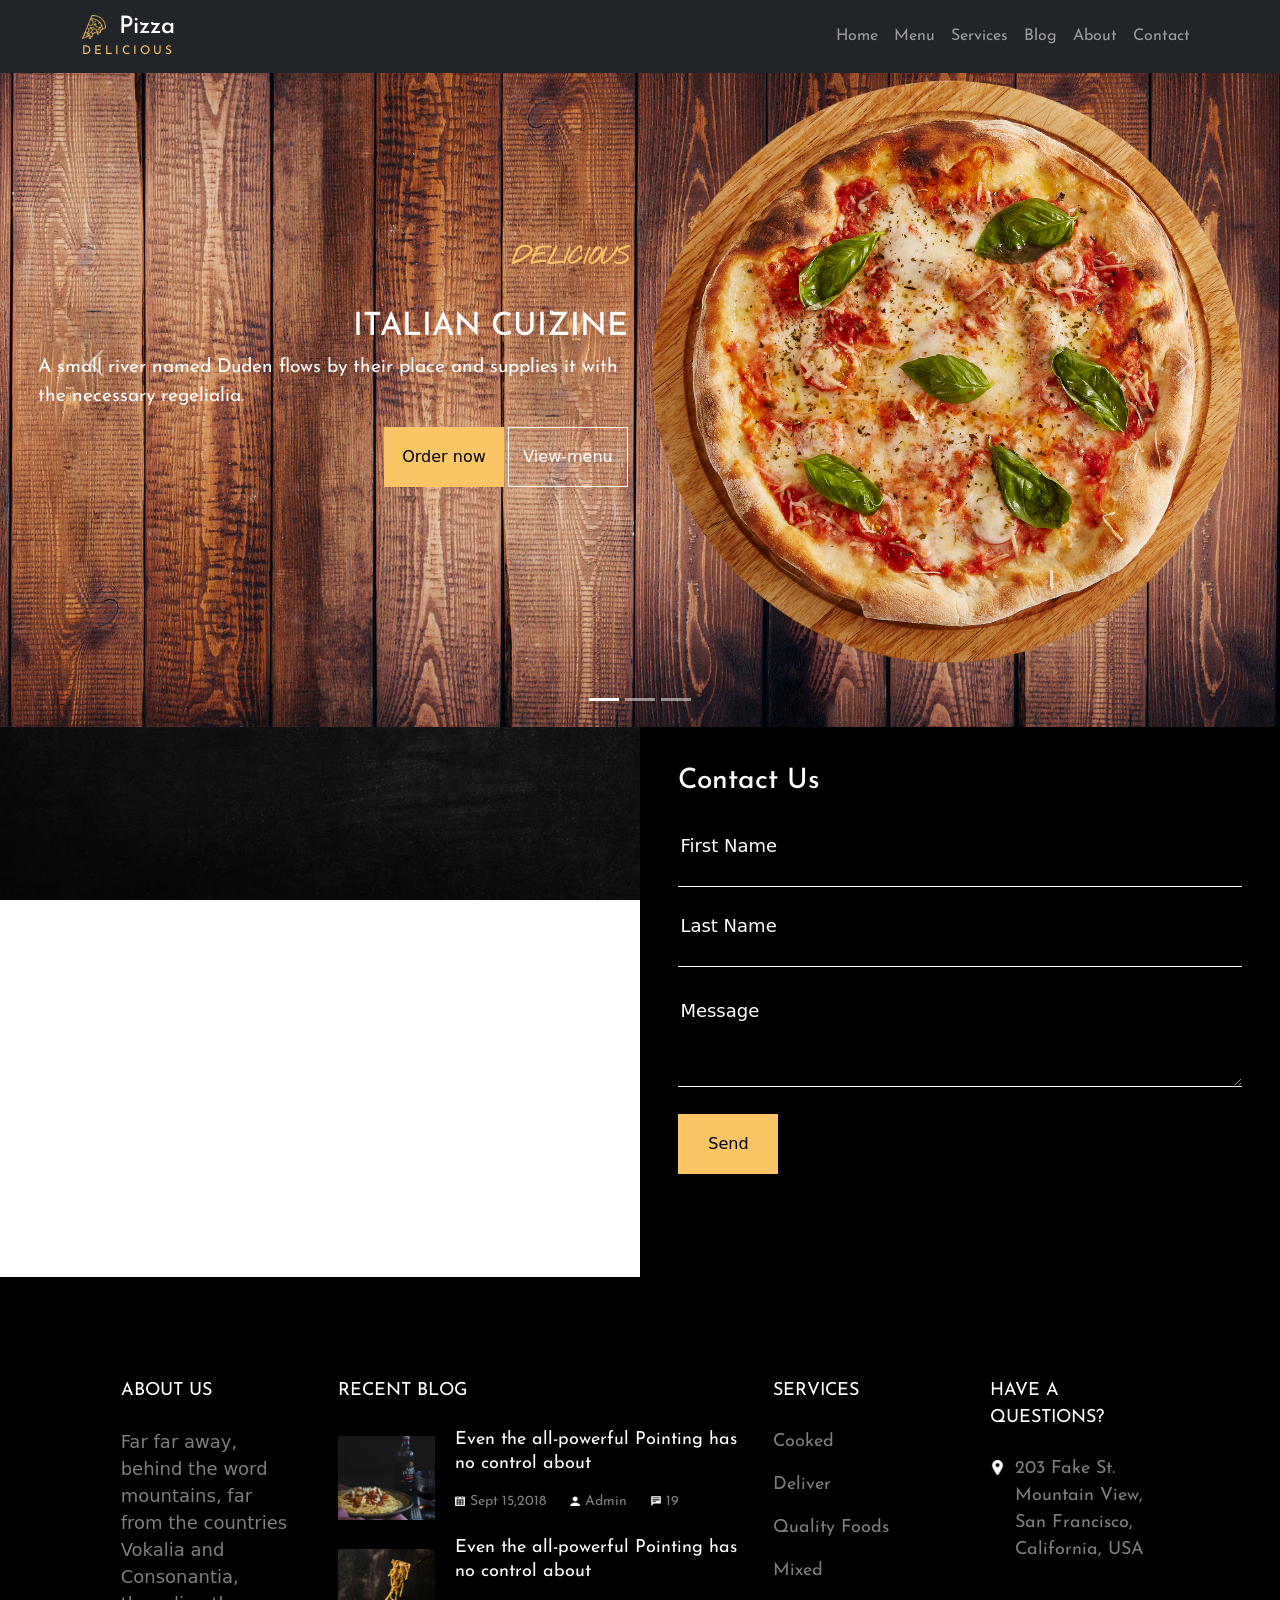
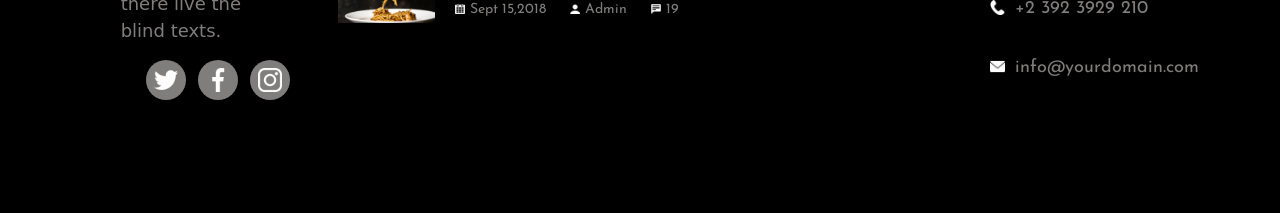
==== contact.html @ 872a5370 "push my Pizza project" ====
<!DOCTYPE html>
<html lang="en">

<head>
  <meta charset="UTF-8">
  <meta http-equiv="X-UA-Compatible" content="IE=edge">
  <meta name="viewport" content="width=device-width, initial-scale=1.0">
  <link href="https://cdn.jsdelivr.net/npm/bootstrap@5.2.2/dist/css/bootstrap.min.css" rel="stylesheet"
    integrity="sha384-Zenh87qX5JnK2Jl0vWa8Ck2rdkQ2Bzep5IDxbcnCeuOxjzrPF/et3URy9Bv1WTRi" crossorigin="anonymous">
  <!-- <link href="https://cdn.jsdelivr.net/npm/bootstrap@5.0.2/dist/css/bootstrap.min.css" rel="stylesheet" integrity="sha384-EVSTQN3/azprG1Anm3QDgpJLIm9Nao0Yz1ztcQTwFspd3yD65VohhpuuCOmLASjC" crossorigin="anonymous"> -->
  <link
    href="https://fonts.googleapis.com/css2?family=Josefin+Sans:wght@400;700&family=Nothing+You+Could+Do&family=Poppins:wght@400;700&display=swap"
    rel="stylesheet">
  <link rel="stylesheet" href="style/main.css">
  <title>Document</title>
</head>

<body>
  <!-- Pizza header -->
  <header>
    <nav class="navbar  fixed-top navbar-expand-lg navbar-dark bg-dark">
      <div class="container">
        <div class="navbar-brand">
          <div class="d-flex justify-content-between align-items-center navbar-container">
            <img width="24px" height="24px" src="./images/pizza1_orange.png" alt="logotype">
            <h2 class="mb-0 brand-title ">Pizza</h2>
          </div>
          <p class="text-uppercase mb-0 brand-subt">delicious</p>
        </div>
        <button class="navbar-toggler" type="button" data-bs-toggle="collapse"                          data-bs-target="#navbarSupportedContent"
        aria-controls="navbarSupportedContent" aria-expanded="false" aria-label="Toggle navigation">
          <span class="navbar-toggler-icon"></span>
        </button>
        <div class="collapse navbar-collapse " id="navbarSupportedContent">
          <ul class="navbar-nav ms-auto mb-2 mb-lg-0">
            <li class="nav-item">
              <a class="nav-link" href="index.html">Home</a>
            </li>
            <li class="nav-item">
              <a class="nav-link" href="menu.html">Menu</a>
            </li>
            <li class="nav-item">
              <a class="nav-link" href="service.html">Services</a>
            </li>
            <li class="nav-item">
              <a class="nav-link" href="blog.html">Blog</a>
            </li>
            <li class="nav-item">
              <a class="nav-link" href="about.html">About</a>
            </li>
            <li class="nav-item">
              <a class="nav-link" href="contact.html">Contact</a>
            </li>
          </ul>
        </div>
    </nav>
  </header>
  <!-- Slider -->
  <section class="slider">
    <div id="carouselExampleIndicators" class="carousel slide" data-bs-ride="true">
      <div class="carousel-indicators">
        <button type="button" data-bs-target="#carouselExampleIndicators" data-bs-slide-to="0" class="active" aria-current="true" aria-label="Slide 1"></button>
        <button type="button" data-bs-target="#carouselExampleIndicators" data-bs-slide-to="1" aria-label="Slide 2"></button>
        <button type="button" data-bs-target="#carouselExampleIndicators" data-bs-slide-to="2" aria-label="Slide 3"></button>
      </div>
      <div class="carousel-inner">
       <div class="item-container">
        <div class="carousel-item active" id="slide1">
          <div class="item-iner">
            <div class="row">
              <div class="col-lg-6 col-md-6 col-sm-6 col-xs-12 d-flex flex-column justify-content-center align-items-center align-items-sm-end row-text">
                <p class="item-p text-uppercase">delicious<p>
                <h2 class="text-uppercase item-title">Italian cuizine</h2>
                <p class="item-subt">A small river named Duden flows by their place and supplies it with the necessary regelialia.</p>
                <div class="d-flex gap-1">
                  <button class="item-btn btn-order" type="submit">Order now</button>
                  <button class="item-btn btn-menu" type="submit">View-menu</button>
                </div>
              </div>
              <div class="mt-3 col-lg-6 col-md-6 col-sm-6 col-xs-12 d-flex justify-content-end align-items-center">
                <img src="./images/bg_1.png" class="img-fluid d-md-80" alt="...">
              </div>
            </div>
          </div>
       </div>
       <div class="carousel-item" id="slide2"> 
        <div class="item-iner">
          <div class="row">
            <div class="col-lg-6 col-md-6 col-sm-6 col-xs-12 d-flex justify-content-end align-items-center">
              <img src="./images/bg_2.png" class="img-fluid d-md-80" alt="...">
            </div>
            <div class="col-lg-6 col-md-6 col-sm-6 col-xs-12 d-flex flex-column justify-content-center align-items-center align-items-sm-start row-text">
              <p class="item-p text-uppercase">Crunchy<p>
              <h2 class="text-uppercase item-title">Italian pizza</h2>
              <p class="item-subt">A small river named Duden flows by their place and supplies it with the necessary regelialia.</p>
              <div class="d-flex gap-1">
                <button class="item-btn btn-order" type="submit">Order now</button>
                <button class="item-btn btn-menu" type="submit">View-menu</button>
              </div>
            </div>
          </div>
        </div>
     </div>
     <div class="carousel-item" id="slide3">
      <div class="item-iner d-flex align-items-center justify-content-center">
        <div class="row">
          <div class="col-lg-12 col-md-12 col-sm-12 col-xs-12 d-flex flex-column justify-content-center align-items-center align-items-sm-center row-text">
            <p class="item-p">Welcome<p>
            <h2 class="text-uppercase item-title">WE COOKED YOUR DESIRED PIZZA RECEPIE</h2>
            <p class="item-subt">A small river named Duden flows by their place and supplies it with the necessary regelialia.</p>
            <div class="d-flex gap-1">
              <button class="item-btn btn-order" type="submit">Order now</button>
              <button class="item-btn btn-menu" type="submit">View-menu</button>
            </div>
          </div>
        </div>
      </div>
   </div>
      </div>
      
      </div>
      <button class="carousel-control-prev" type="button" data-bs-target="#carouselExampleIndicators" data-bs-slide="prev">
        <span class="carousel-control-prev-icon" aria-hidden="true"></span>
        <span class="visually-hidden">Previous</span>
      </button>
      <button class="carousel-control-next" type="button" data-bs-target="#carouselExampleIndicators" data-bs-slide="next">
        <span class="carousel-control-next-icon" aria-hidden="true"></span>
        <span class="visually-hidden">Next</span>
      </button>
    </div>

  <section class="contact">
    <div class="container-fluid">
        <div class="row contact-row">
            <iframe src="https://www.google.com/maps/embed?pb=!1m14!1m8!1m3!1d10306.7390941424!2d24.0102273!3d49.7731863!3m2!1i1024!2i768!4f13.1!3m3!1m2!1s0x473ae6263cb5e823%3A0x1543fd8a5174960f!2z0JTQsCDQktGW0L3Rh9GW!5e0!3m2!1suk!2sua!4v1678128136970!5m2!1suk!2sua" width="100%" height="550" style="border:0;" allowfullscreen="" loading="lazy" referrerpolicy="no-referrer-when-downgrade" class="col-lg-6 col-sm-12 p-0 m-0"></iframe>
            <div class="col-lg-6 col-sm-12 contact-form">
                <h2 class="form-title">Contact Us</h2>
                <form name="con-form">
                    <div class="form-group">
                        <input type="text" name="firstName" placeholder="First Name" required>
                    </div>
                    <div class="form-group">
                        <input type="text" name="lastName" placeholder="Last Name" required>
                    </div>
                    <div class="form-group">
                        <textarea name="message" id="message" rows="3" placeholder="Message" required></textarea>
                    </div>
                    <button type="submit">Send</button>
                </form>
            </div>
        </div>
    </div>
  </section>
  <script src="form_validator.js"></script>

  <footer class="footer">
    <div class="container-fluid">
      <div class="row g-5">
        <div class="col-lg-1 col-md-0 col-sm-0 col-xs-0"></div>
        <div class="footer_element col-lg-2 col-md-3 col-sm-6 col-xs-12">
          <a class="about-title">About us</a>
          <p class="about-text mt-4">Far far away, behind the word mountains, far from the countries Vokalia and Consonantia, there live the blind texts.</p>
          <div class="about-social d-flex justify-content-between">
            <div class="social-circle"><a class="social-link" href=""><img height="24px" width="24px" src="images/twitter-white.png" alt=""></a></div>
            <div class="social-circle"><a class="social-link" href=""><img height="24px" width="24px" src="images/facebook_white.png" alt=""></a></div>
            <div class="social-circle"><a class="social-link" href=""><img height="24px" width="24px" src="images/instagram_white.png" alt=""></a></div>
          </div>
        </div>
        <div class="col-lg-4 col-md-4 col-sm-6 col-xs-12">
          <a class="about-title">Recent blog</a>
          <div class="about-blog mt-4 d-flex flex-column gap-2">
              <div class="blog-item container row p-0 m-0 flex-nowrap">
                  <img class="col-3 p-0 bitem-img" src="./images/image_1.jpg" alt="Pizza">
                  <div class="col-9 p-0">
                    <div class="bitem-title">Even the all-powerful Pointing has no control about</div>
                    <div class="bitem-under d-flex">
                      <ul class="d-flex justify-content-start gap-4 p-0 bitem-list">
                        <li><img height="10px" width="10px" src="./images/calendar-icon.png" alt="Calendar">Sept 15,2018</li>
                        <li><img height="10px" width="10px" src="./images/human-icon-white.png" alt="Human">Admin</li>
                        <li><img height="10px" width="10px" src="./images/message-icon-white.png" alt="Message">19</li>
                      </ul>
                    </div>
                  </div>
              </div>
              <div class="blog-item container row p-0 m-0 flex-nowrap">
                <img class="col-3 p-0 bitem-img" src="./images/image_2.jpg" alt="Pasta">
                <div class="col-9 p-0">
                  <div class="bitem-title">Even the all-powerful Pointing has no control about</div>
                  <div class="bitem-under d-flex">
                    <ul class="d-flex justify-content-start gap-4 p-0 bitem-list">
                      <li><img height="10px" width="10px" src="./images/calendar-icon.png" alt="Calendar">Sept 15,2018</li>
                      <li><img height="10px" width="10px" src="./images/human-icon-white.png" alt="Human">Admin</li>
                      <li><img height="10px" width="10px" src="./images/message-icon-white.png" alt="Message">19</li>
                    </ul>
                  </div>
                </div>
            </div>
             
          </div>
        </div>
        <div class="footer-services col-lg-2 col-md-2 col-sm-6 col-xs-12">
          <a class="services-title">Services</a>
          <ul class="mt-4 services-list p-0 d-flex flex-column justify-content-between gap-3">
              <li>Cooked</li>
              <li>Deliver</li>
              <li>Quality Foods</li>
              <li>Mixed</li>
          </ul>
      </div>
      <div class="footer-questions col-lg-2 col-md-3 col-sm-6 col-xs-12">
        <div class="que-title mb-4">HAVE A QUESTIONS?</div>
        <ul class="que-list p-0 d-flex flex-column justify-content-between gap-3">
            <li><img src="./images/location-pin_white.png" alt="location">
                <p>203 Fake St. Mountain View, San Francisco, California, USA</p>
            </li>
            <li><img src="./images/phone_white.png" alt="phone">
                <p>+2 392 3929 210</p>
            </li>
            <li><img src="./images/envelope_white.png" alt="envelope">
                <p>info@yourdomain.com</p>
            </li>
        </ul>
    </div>
    <div class="col-lg-1 col-md-0 col-sm-0 col-xs-0"></div>
    </div>
    </div>
    
  </footer>
  
  <script src="https://cdn.jsdelivr.net/npm/bootstrap@5.0.2/dist/js/bootstrap.bundle.min.js"
  integrity="sha384-MrcW6ZMFYlzcLA8Nl+NtUVF0sA7MsXsP1UyJoMp4YLEuNSfAP+JcXn/tWtIaxVXM" crossorigin="anonymous">
</script>
</body>

</html>
---- style/main.css ----
.navbar {
  font-family: "Josefin Sans", sans-serif;
}

.navbar .d-flex {
  font-family: "Josefin Sans", sans-serif;
}

.navbar .d-flex .brand-title {
  font-size: 24px;
  color: white;
}

.navbar .brand-subt {
  font-size: 12px;
  color: #fac564;
  letter-spacing: 3px;
}

.navbar .navbar-toggler {
  border: 1px solid #808080;
  color: #808080;
}

.navbar .navbar-toggler .navbar-toggler-icon {
  color: #808080;
}

body {
  background: url("../images/bg_4.jpg");
  background-size: cover;
  background-attachment: fixed;
  height: 100%;
  overflow-x: hidden;
}

.carousel-item .item-iner {
  background: url("../images/bg_1.jpg");
  background-size: cover;
  padding: 5% 3%;
  min-height: 500px;
}

.carousel-item:nth-child(3) .item-iner {
  background: url("../images/bg_3.jpg");
  background-size: cover;
  padding: 5% 3%;
  min-height: 691px;
  max-height: 706px;
}

.item-container {
  width: 100%;
}

.row-text .item-p {
  font-size: 1.5em;
  color: #fac564;
  font-family: "Nothing You Could Do";
  font-weight: 700;
}

.row-text .item-title {
  font-size: 2em;
  color: #fff;
  font-family: "Josefin Sans", sans-serif;
}

.row-text .item-subt {
  color: white;
  font-family: "Josefin Sans", sans-serif;
  font-size: 1.2em;
}

.row-text .btn-order {
  color: black;
  background-color: #fac564;
  height: 60px;
  width: 120px;
  border: none;
  transition: all 600ms;
}

.row-text .btn-order:hover {
  background-color: transparent;
  color: #fac564;
  border: 1px solid #fac564;
}

.row-text .btn-menu {
  color: white;
  background-color: transparent;
  height: 60px;
  width: 120px;
  border: 1px solid white;
  transition: all 600ms;
}

.row-text .btn-menu:hover {
  color: black;
  background-color: #fac564;
  height: 60px;
  width: 120px;
  border: none;
}

.pizza-underheader {
  color: #807e7d;
  font-size: 18px;
  font-weight: 400;
  line-height: 24px;
  text-align: center;
}

.pizza-headline {
  color: white;
  font-size: 32px;
  font-family: "Josefin Sans", sans-serif;
  text-align: center;
}

.pizza-descr {
  color: white;
}

.pizza-img {
  object-fit: contain;
}

.pizza-descr .container .descr-heading {
  color: white;
  font-size: 32px;
  font-family: "Josefin Sans", sans-serif;
  font-size: 20px;
}

.pizza-descr .container .descr-p {
  color: #807e7d;
  font-size: 18px;
  line-height: 22px;
  font-weight: 450;
}

.pizza-descr .container .descr-tools .descr-price {
  color: #fac564;
  font-size: 16px;
}

.pizza-descr .container .descr-tools .descr-btn {
  background-color: transparent;
  border: 1px solid white;
  color: white;
  border-radius: 0;
}

.pizza-descr .container .descr-tools .descr-btn:hover {
  color: black;
  background-color: #fac564;
  border: 1px solid #fac564;
}

.pizza-checkers {
  margin-bottom: 100px;
}

.awards-icons {
  padding: 0% 18%;
  background-color: rgba(0, 0, 0, 0.8);
}

.award-wrap {
  height: 100%;
  width: 100%;
  background: url("../images/bg_2.jpg");
  background-size: cover;
}

.col-icon {
  width: 80px;
  height: 80px;
  border: 3px solid #fac564;
}

.col-number {
  color: #fac564;
  font-family: "Josefin Sans", sans-serif;
  font-size: 1.2em;
  font-size: 35px;
}

.col-under {
  color: #808080;
  font-family: "Josefin Sans", sans-serif;
  font-size: 1.2em;
  font-size: 16px;
}

.b {
  border: 1px solid red;
}

.mini-menu .container-fluid {
  min-height: 600px !important;
}

.mini-menu .container-fluid .menu-img {
  background: url("../images/about.jpg") center;
  background-size: cover;
}

.menu-btn {
  color: #fac564;
  background-color: transparent;
  height: 55px;
  width: fit-content;
  border: 1px solid #fac564;
  font-size: 20px;
  border-radius: 0;
  padding-top: 10px;
  transition: all 200ms;
}

.menu-btn:hover {
  background-color: #fac564;
  color: #808080;
}

.item-img {
  width: 70%;
  border-radius: 50%;
  overflow: hidden;
}

.item-title {
  color: white;
  font-size: 24px;
  font-family: "Josefin Sans", sans-serif;
}

.item-sub {
  color: #807e7d;
  font-size: 19px;
  font-family: "Josefin Sans", sans-serif;
  line-height: 24px;
}

.item-cost {
  color: #fac564;
  font-size: 20px;
  font-family: "Josefin Sans", sans-serif;
}

.item-to-cart {
  color: white;
  font-family: "Josefin Sans", sans-serif;
  font-size: 16px;
  border: 1px solid white;
  background: transparent;
  height: 35px;
  width: 100px;
}

.item-to-cart:hover {
  color: #808080;
  background-color: #fac564;
  border: none;
}

.footer {
  background-color: black;
  min-height: 300px;
  padding: 100px 0;
}

.about-title {
  color: white;
  text-decoration: none;
  font-family: "Josefin Sans", sans-serif;
  font-size: 18px;
  text-transform: uppercase;
}

.about-text {
  color: #807e7d;
  font-size: 18px;
}

.social-circle {
  display: flex;
  justify-content: center;
  align-items: center;
  border-radius: 50%;
  width: 40px;
  height: 40px;
  background-color: #807e7d;
}

.about-social {
  padding-left: 15%;
}

.bitem-title {
  color: #807e7d;
  font-size: 18px;
  font-family: "Josefin Sans", sans-serif;
  line-height: 24px;
  color: white;
}

.bitem-list {
  list-style: none;
}

.bitem-list li {
  padding-top: 15px;
  color: #807e7d;
  font-size: 14px;
  font-family: "Josefin Sans", sans-serif;
  display: flex;
  align-items: center;
  gap: 5px;
}

.services-title {
  color: white;
  text-decoration: none;
  font-family: "Josefin Sans", sans-serif;
  font-size: 18px;
  text-transform: uppercase;
}

.services-list {
  list-style: none;
  display: flex;
  flex-direction: column;
  gap: 10px;
}

.services-list li {
  color: #807e7d;
  font-size: 18px;
  font-family: "Josefin Sans", sans-serif;
}

.que-title {
  color: white;
  font-family: "Josefin Sans", sans-serif;
  font-size: 18px;
  text-transform: uppercase;
}

.que-list {
  list-style: none;
}

.que-list li {
  padding-left: 25px;
  display: flex;
  gap: 10px;
  color: #807e7d;
  font-size: 18px;
  font-family: "Josefin Sans", sans-serif;
  position: relative;
}

.que-list li img {
  position: absolute;
  left: 0px;
  top: 5px;
  height: 15px;
  width: 15px;
}

.bitem-img {
  object-fit: contain;
  margin-right: 20px;
}

.pizza-underheader {
  color: #807e7d;
  font-size: 18px;
  font-weight: 400;
  line-height: 24px;
  text-align: center;
}

.pizza-headline {
  color: white;
  font-size: 32px;
  font-family: "Josefin Sans", sans-serif;
  text-align: center;
}

.pizza-descr {
  color: white;
}

.pizza-img {
  object-fit: contain;
}

.pizza-descr .container .descr-heading {
  color: white;
  font-size: 32px;
  font-family: "Josefin Sans", sans-serif;
  font-size: 20px;
}

.pizza-descr .container .descr-p {
  color: #807e7d;
  font-size: 18px;
  line-height: 22px;
  font-weight: 450;
}

.pizza-descr .container .descr-tools .descr-price {
  color: #fac564;
  font-size: 16px;
}

.pizza-descr .container .descr-tools .descr-btn {
  background-color: transparent;
  border: 1px solid white;
  color: white;
  border-radius: 0;
}

.pizza-descr .container .descr-tools .descr-btn:hover {
  color: black;
  background-color: #fac564;
  border: 1px solid #fac564;
}

.pizza-checkers {
  margin-bottom: 100px;
}

.pricing .pricing-header {
  color: white;
  font-size: 32px;
  font-family: "Josefin Sans", sans-serif;
  text-align: center;
  margin-bottom: 30px;
}

.pricing .pricing-decoration {
  display: flex;
  justify-content: center;
}

.pricing .pricing-decoration .line {
  width: 40px;
  border-bottom: 1px solid #fac564;
}

.pricing .pricing-decoration .rhombuses {
  margin: 0 10px;
  width: auto;
  display: flex;
  align-items: center;
  gap: 10px;
  transform: translateY(6px);
}

.pricing .pricing-subt {
  color: #807e7d;
  font-size: 18px;
  font-weight: 400;
  line-height: 24px;
  text-align: center;
  margin-bottom: 100px;
}

.small-rhombus {
  width: 8px;
  height: 8px;
  background-color: #fac564;
  transform: rotate(45deg);
}

.bigger-rhombus {
  width: 12px;
  height: 12px;
  background-color: #fac564;
  transform: rotate(45deg);
}

.menu-row .menu-item .item-pizza {
  margin-right: 20px;
  border-radius: 50%;
  overflow: hidden;
  display: flex;
  justify-content: center;
  align-items: center;
}

.menu-row .menu-item .item-pizza img {
  width: 60px;
}

.menu-row .menu-item .item-descr .descr-item {
  align-items: baseline;
}

.menu-row .menu-item .item-descr .descr-item .item-name {
  padding-top: 10px;
  flex-basis: 95%;
  border-bottom: 1px dashed #fac564;
  font-size: 18px;
  line-height: 30px;
  font-family: "Josefin Sans", sans-serif;
  color: white;
}

.menu-row .menu-item .item-descr .descr-item .item-price {
  color: #fac564;
}

.menu-row .menu-item .item-descr .item-text {
  color: #807e7d;
  font-family: "Josefin Sans", sans-serif;
  font-size: 18px;
  margin-bottom: 0;
}

.service-wrap {
  padding-top: 100px;
  padding-bottom: 50px;
  background-image: url("../images/food.png");
  background-attachment: fixed;
  height: auto;
}

.service-wrap .service-title {
  font-family: "Josefin Sans", sans-serif;
  font-size: 40px;
  color: black;
}

.service-wrap .service-p {
  color: black;
  font-weight: 400;
  font-size: 18px;
}

.service-item .item-icon {
  border: 2px solid #e19812;
  display: flex;
  justify-content: center;
  align-items: center;
}

.service-item .item-icon img {
  width: 50px;
  margin: 10px;
}

.service-item .item-header {
  font-size: 18px;
  font-family: "Josefin Sans", sans-serif;
}

.service-item .item-text {
  font-size: 14px;
  font-family: "Josefin Sans", sans-serif;
  text-align: center;
  padding-bottom: 50px;
}

.blog-title {
  color: white;
  font-size: 32px;
  font-family: "Josefin Sans", sans-serif;
  text-align: center;
}

.blog-p {
  color: #807e7d;
  font-size: 18px;
  font-weight: 400;
  line-height: 24px;
  text-align: center;
  margin-bottom: 100px;
}

.item-image {
  background-image: url("../images/image_1.jpg");
  background-size: cover;
  height: 270px;
  margin-bottom: 10px;
}

.blog-item .item-image {
  background-image: url("../images/image_1.jpg");
  background-size: cover;
  height: 270px;
  margin-bottom: 10px;
}

.blog-item:nth-child(2) .item-image {
  background-image: url("../images/image_2.jpg");
}

.blog-item:nth-child(3) .item-image {
  background-image: url("../images/image_3.jpg");
}

.blog-row {
  padding: 0 15%;
}

.item-underimg {
  color: #807e7d;
  gap: 3%;
  font-family: "Josefin Sans", sans-serif;
}

.item-underimg p:nth-child(3) {
  position: relative;
}

.item-underimg p:nth-child(3)::before {
  content: "";
  position: relative;
  margin: 0 2px;
  right: 5px;
  display: inline-block;
  width: 12px;
  height: 12px;
  background-image: url("../images/message-icon-white.png");
  background-size: contain;
  object-fit: contain;
}

.itemblog-title {
  font-size: 20px;
  color: white;
  font-family: "Josefin Sans", sans-serif;
}

.item-par {
  color: #807e7d;
  font-size: 16px;
}

.about-row .about-black {
  background-color: black;
}

.about-row .about-black .black-row {
  padding: 40px 0;
}

.about-row .about-orange {
  background-color: #ffc464;
  padding: 40px 0;
}

.item-description {
  padding-left: 15px;
}

.item-description .item-tel {
  font-size: 16px;
  color: white;
  font-family: "Josefin Sans", sans-serif;
  display: inline;
}

.item-description p {
  color: #807e7d;
  font-size: 16px;
}

.orange-social {
  padding-left: 40px;
}

.media-text {
  padding: 5%;
}

.media-text .media-header {
  font-family: "Josefin Sans", sans-serif;
  font-size: 28px;
  color: white;
  text-align: left;
}

.media-text .media-header span {
  color: #fac564;
}

.media-text .media-header span::before {
  content: "";
  display: inline-block;
  width: 32px;
  height: 32px;
  background-image: url(../images/pizza_orange.png);
  background-size: contain;
}

.media-text .media-p {
  color: #807e7d;
  font-size: 18px;
  line-height: 24px;
  text-align: left;
}

.contact-form {
  padding: 3%;
  background-color: black;
}

.contact-form .form-title {
  color: white;
  text-align: left;
  font-size: 28px;
  font-family: "Josefin Sans", sans-serif;
}

.contact-form form .form-group input {
  color: #fac564;
  background: transparent;
  border: none;
  border-bottom: 1px solid white;
  width: 100%;
  height: 80px;
}

.contact-form form .form-group input::placeholder {
  color: white;
  text-align: left;
  font-size: 18px;
  padding: 60px 0;
}

.contact-form form .form-group input:focus {
  outline: none;
}

.contact-form form .form-group textarea {
  color: #fac564;
  background: transparent;
  border: none;
  border-bottom: 1px solid white;
  width: 100%;
  height: 120px;
  padding-top: 30px;
}

.contact-form form .form-group textarea::placeholder {
  color: white;
  text-align: left;
  font-size: 18px;
}

.contact-form form .form-group textarea:focus {
  outline: none;
}

.contact-form form button {
  margin-top: 20px;
  color: black;
  background-color: #fac564;
  height: 60px;
  width: 100px;
  border: none;
}

.contact-form form button:hover {
  border: 1px solid #fac564;
  color: #fac564;
  background: transparent;
}

.invalid::placeholder {
  color: red !important;
}
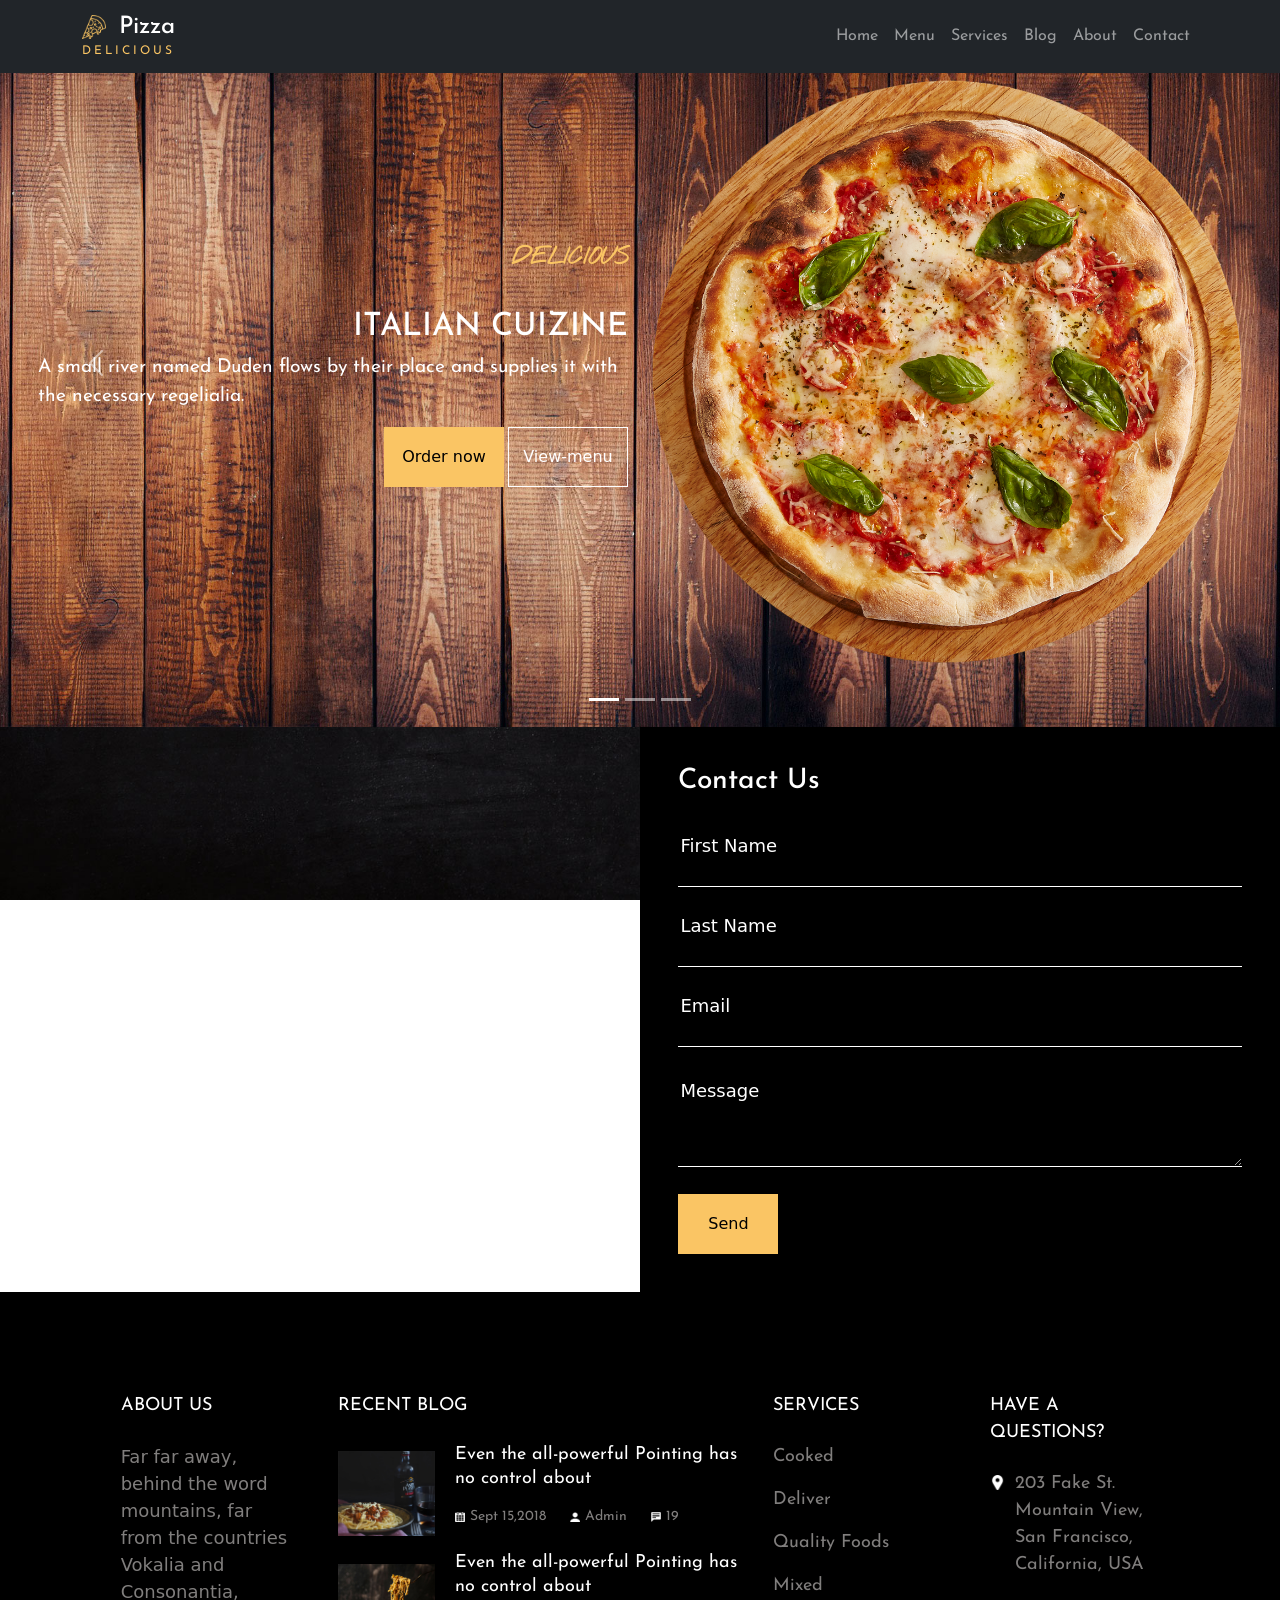
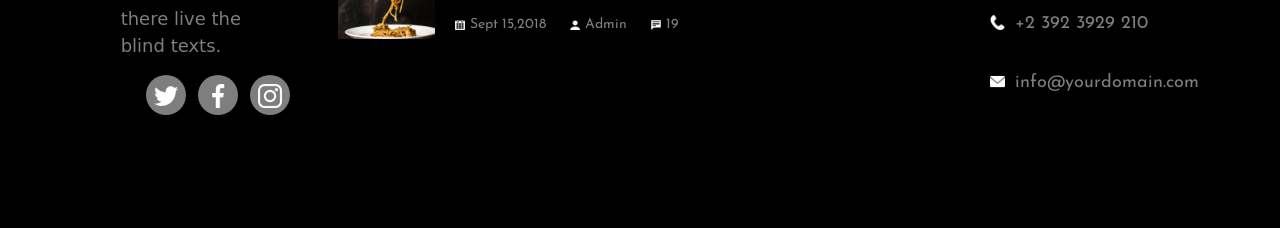
==== commit 5c861755: "validation" ====
--- a/contact.html
+++ b/contact.html
@@ -137,13 +137,16 @@
                 <h2 class="form-title">Contact Us</h2>
                 <form name="con-form">
                     <div class="form-group">
-                        <input type="text" name="firstName" placeholder="First Name" required>
-                    </div>
-                    <div class="form-group">
-                        <input type="text" name="lastName" placeholder="Last Name" required>
-                    </div>
-                    <div class="form-group">
-                        <textarea name="message" id="message" rows="3" placeholder="Message" required></textarea>
+                        <input id="fname" type="text" name="firstName" placeholder="First Name" required>
+                    </div>
+                    <div class="form-group">
+                        <input id="lname" type="text" name="lastName" placeholder="Last Name" required>
+                    </div>
+                    <div class="form-group">
+                      <input id="email" type="email" name="email" placeholder="Email" required>
+                    </div>
+                    <div class="form-group">
+                        <textarea id="textarea" name="message" id="message" rows="3" placeholder="Message" required></textarea>
                     </div>
                     <button type="submit">Send</button>
                 </form>
--- a/style/main.css
+++ b/style/main.css
@@ -774,6 +774,10 @@
   background: transparent;
 }
 
+.invalid {
+  color: red !important;
+}
+
 .invalid::placeholder {
   color: red !important;
 }
